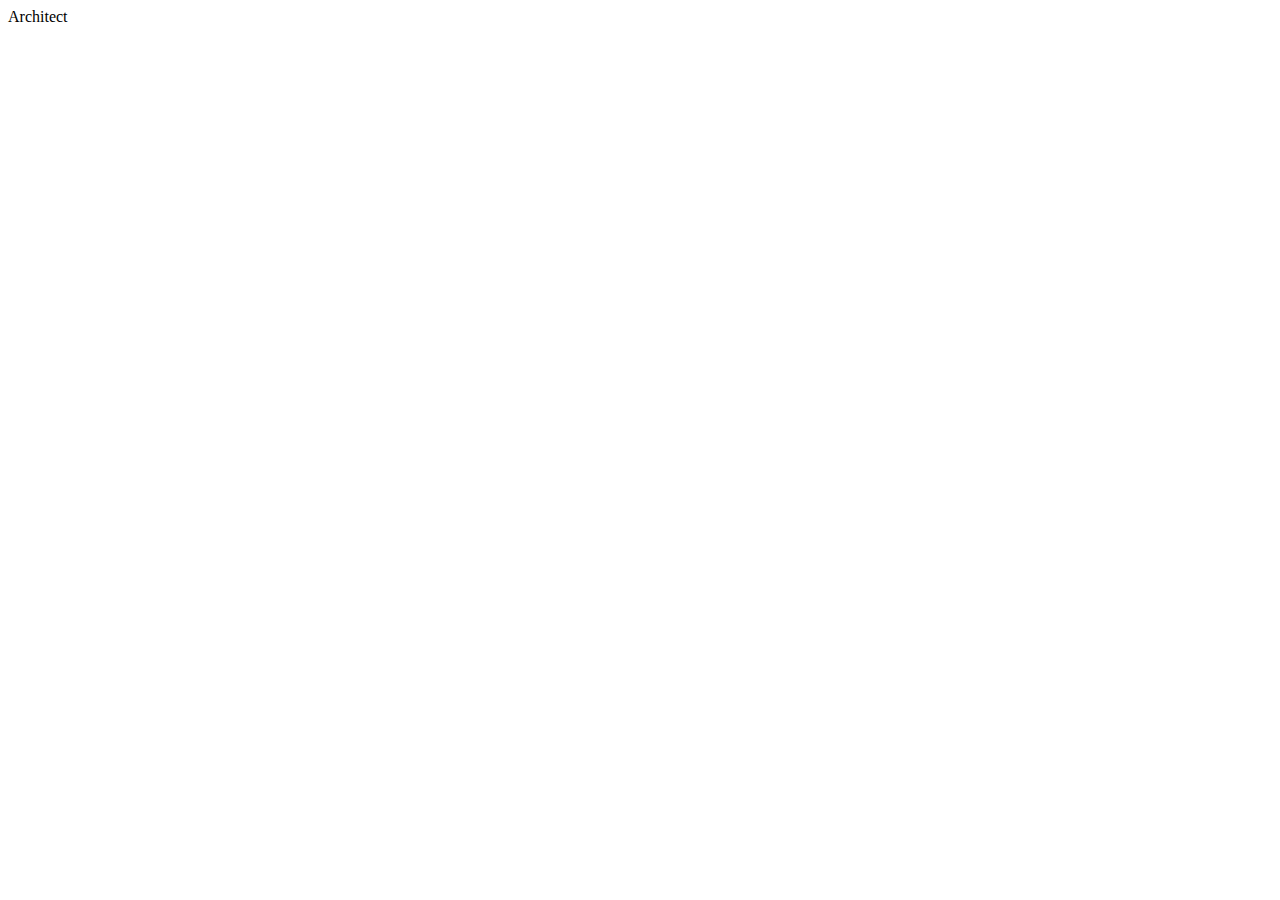
==== public/index.html @ 7e73667e "commit" ====
<!DOCTYPE html>
<html lang="ko">
<head>
  <meta charset="UTF-8">
  <meta name="viewport" content="width=device-width, initial-scale=1.0">
  <meta http-equiv="X-UA-Compatible" content="ie=edge">
  <title>Architect</title>
</head>
<body>
  Architect
</body>
</html>
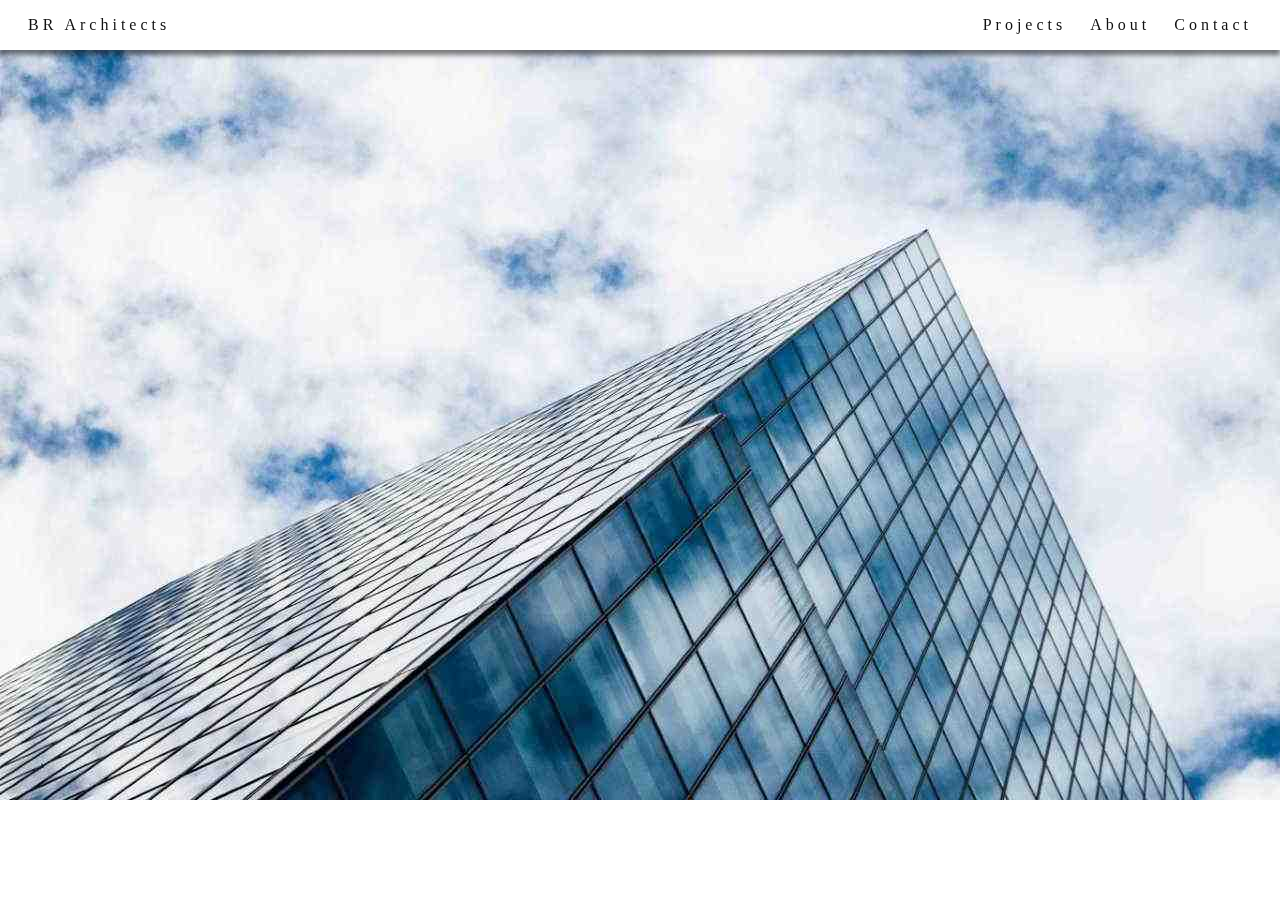
==== commit 748ec6ff: "commit" ====
--- a/public/index.html
+++ b/public/index.html
@@ -5,8 +5,22 @@
   <meta name="viewport" content="width=device-width, initial-scale=1.0">
   <meta http-equiv="X-UA-Compatible" content="ie=edge">
   <title>Architect</title>
+  <link rel="stylesheet" href="css/base.css">
+  <link rel="stylesheet" href="css/index.css">
 </head>
 <body>
-  Architect
+  <div class="header clear">
+    <div class="logo">
+      <span>BR</span> Architects
+    </div>
+    <div class="navs">
+      <div>Projects</div>
+      <div>About</div>
+      <div>Contact</div>
+    </div>
+  </div>
+  <div>
+    <img src="img/architect.jpg" alt="">
+  </div>
 </body>
 </html>--- a/public/css/base.css
+++ b/public/css/base.css
@@ -0,0 +1,23 @@
+html, body {margin: 0; padding: 0; font-size: 16px; color: #111;}
+div, p, ul, li, ol, dl, dd, dt, form, h1, h2, h3, h4, h5, h6 {margin: 0; padding: 0; box-sizing: border-box;}
+ul, ol, li {list-style: none;}
+img {margin: 0; padding: 0; border: 0;}
+table, thead, tbody, tfoot, tr, td, th {border: 0; padding: 0; margin: 0;}
+table, td {border-spacing: 0; border-collapse: collapse;}
+input {box-sizing: border-box;}
+button {border: none;}
+
+/* 공통사항 */
+.clear:after {display: block; content: ""; clear: both;}
+.pointer {cursor: pointer;}
+.img {width: 100%;}
+
+.txt-red {color: red;}
+.txt-blue {color: blue;}
+.txt-orange {color: orange;}
+.txt-dark-blue {color: rgb(11, 34, 65);}
+
+.bg-red {background-color: red;}
+.bg-light-gray {background-color: #ccc;}
+.bg-dark-gray {background-color: #666;}
+.bg-gray {background-color: #999;}
--- a/public/css/index.css
+++ b/public/css/index.css
@@ -0,0 +1,7 @@
+/* box-shadow: 좌우 상하 퍼짐값 컬러 */
+.header {background-color: #fff; padding: 8px 16px; letter-spacing: 4px; box-shadow: 0 5px 5px rgba(0,0,0,0.5); position: fixed; width: 100%;}
+.header > .logo {float: left; padding: 8px 12px; cursor: pointer;}
+.header > .logo:hover {background-color: #ccc;}
+.header > .navs {float: right;}
+.header > .navs > div {float: left; padding: 8px 12px; cursor: pointer;}
+.header > .navs > div:hover {background-color: #ccc;}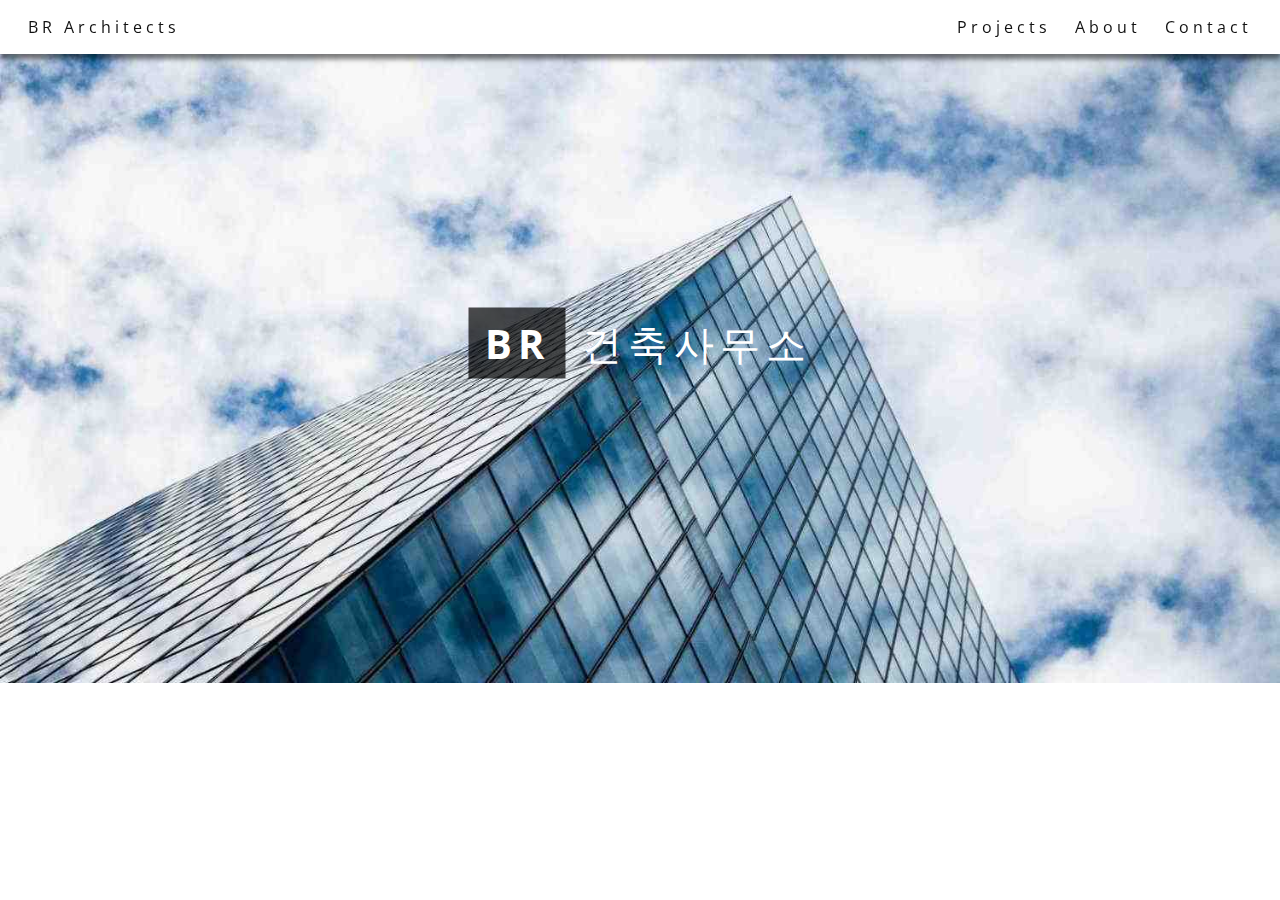
==== commit 74944718: "commit" ====
--- a/public/index.html
+++ b/public/index.html
@@ -5,7 +5,7 @@
   <meta name="viewport" content="width=device-width, initial-scale=1.0">
   <meta http-equiv="X-UA-Compatible" content="ie=edge">
   <title>Architect</title>
-  <link rel="stylesheet" href="css/base.css">
+  <!-- <link rel="stylesheet" href="css/base.css"> -->
   <link rel="stylesheet" href="css/index.css">
 </head>
 <body>
@@ -19,8 +19,17 @@
       <div>Contact</div>
     </div>
   </div>
-  <div>
-    <img src="img/architect.jpg" alt="">
+  <div class="wrap">
+    <div class="bans">
+      <img src="img/architect.jpg" alt="" class="img">
+      <div class="c-name">
+        <span>BR</span>
+        <span>건축사무소</span>
+      </div>
+    </div>
+  </div>
+  <div class="footer">
+
   </div>
 </body>
 </html>--- a/public/css/index.css
+++ b/public/css/index.css
@@ -1,7 +1,19 @@
+@import url('https://fonts.googleapis.com/css?family=Open+Sans&display=swap');
+/* font-family: 'Open Sans', sans-serif; */
+@import 'base.css';
+
+html, body {font-family: 'Open Sans', sans-serif;}
+
 /* box-shadow: 좌우 상하 퍼짐값 컬러 */
-.header {background-color: #fff; padding: 8px 16px; letter-spacing: 4px; box-shadow: 0 5px 5px rgba(0,0,0,0.5); position: fixed; width: 100%;}
+.header {background-color: #fff; padding: 8px 16px; letter-spacing: 4px; box-shadow: 0 5px 5px rgba(0,0,0,0.5); position: fixed; width: 100%; z-index: 9999;}
 .header > .logo {float: left; padding: 8px 12px; cursor: pointer;}
 .header > .logo:hover {background-color: #ccc;}
 .header > .navs {float: right;}
 .header > .navs > div {float: left; padding: 8px 12px; cursor: pointer;}
-.header > .navs > div:hover {background-color: #ccc;}+.header > .navs > div:hover {background-color: #ccc;}
+
+.wrap {width: 100%; max-width: 1500px; margin: 0 auto;}
+.bans {position: relative;}
+.bans > .c-name {position: absolute; color: #fff; font-size: 40px; 
+	left: 50%; top:50%; transform: translate(-50%, -50%); letter-spacing: 6px;}
+.bans > .c-name > :first-child {background-color: rgba(0,0,0,0.7); padding: 8px 16px; font-weight: bold; font-family: }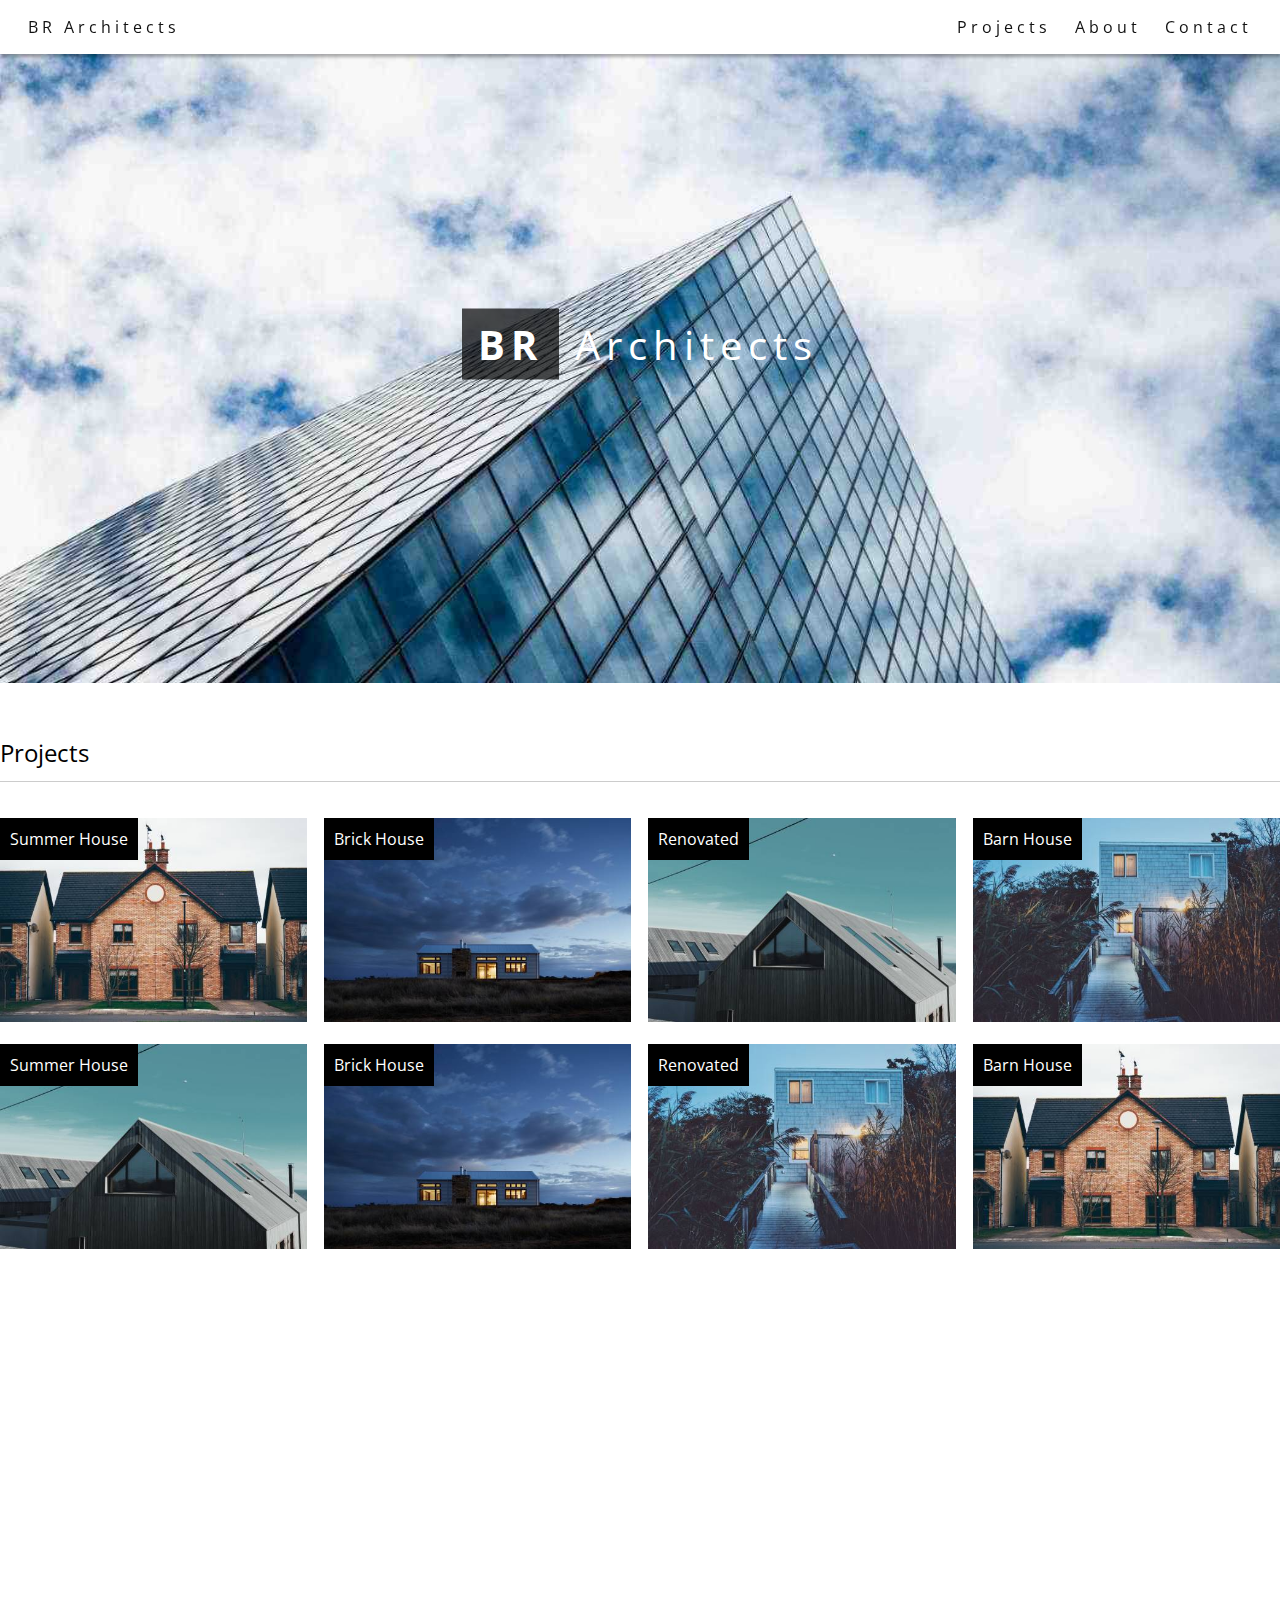
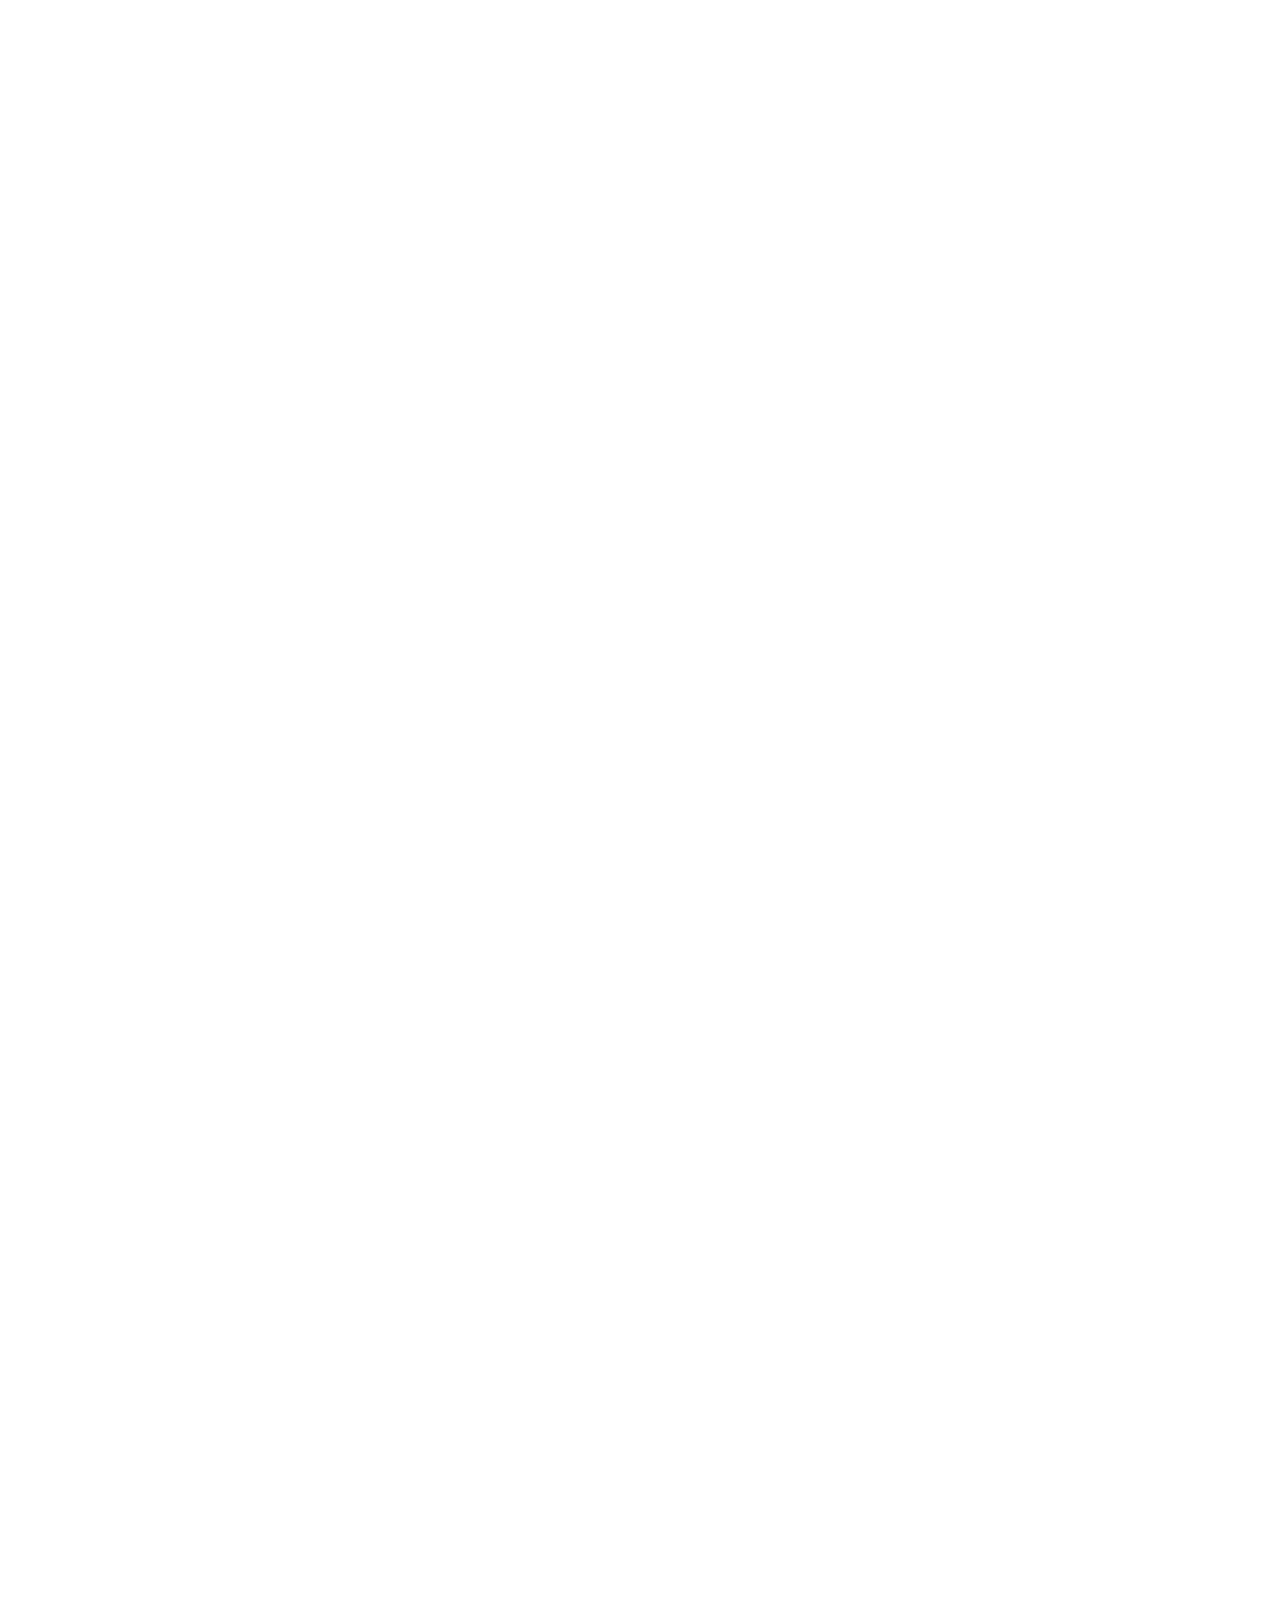
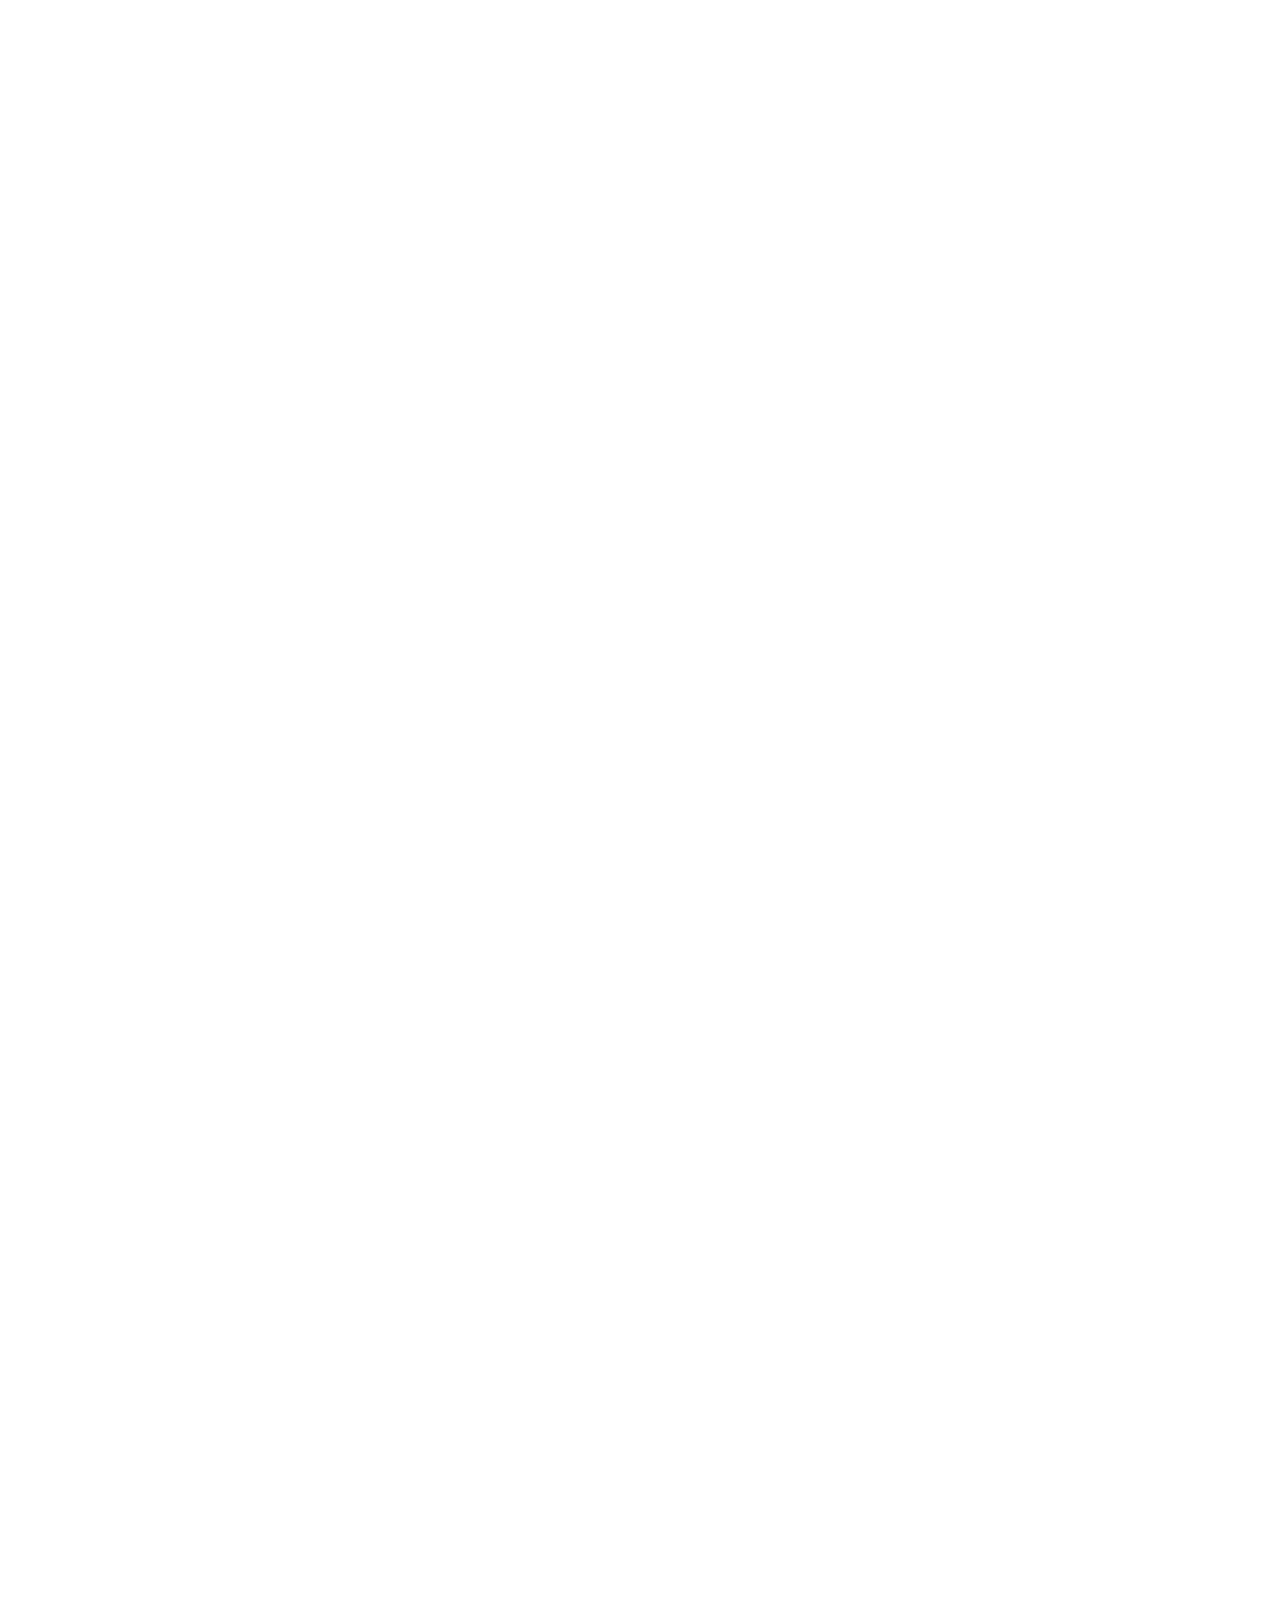
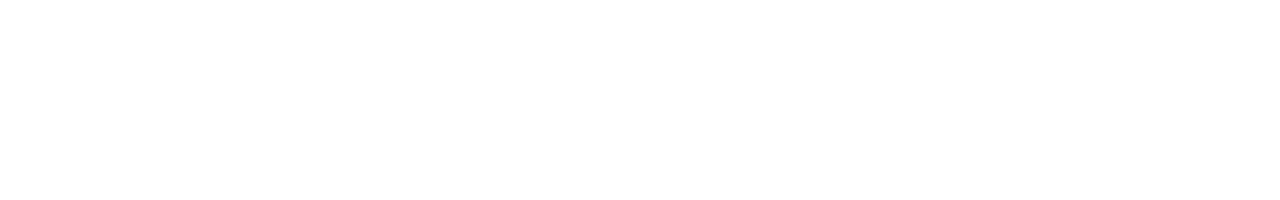
==== commit 84547ba9: "media" ====
--- a/public/index.html
+++ b/public/index.html
@@ -24,7 +24,44 @@
       <img src="img/architect.jpg" alt="" class="img">
       <div class="c-name">
         <span>BR</span>
-        <span>건축사무소</span>
+        <span>Architects</span>
+      </div>
+    </div>
+    <div class="section">
+      <div class="sec-tit">Projects</div>
+      <div class="prds clear">
+        <div class="prd">
+          <img src="img/house2.jpg" alt="상품" class="img">
+          <div class="prd-tit">Summer House</div>
+        </div>
+        <div class="prd">
+          <img src="img/house3.jpg" alt="상품" class="img">
+          <div class="prd-tit">Brick House</div>
+        </div>
+        <div class="prd">
+          <img src="img/house4.jpg" alt="상품" class="img">
+          <div class="prd-tit">Renovated</div>
+        </div>
+        <div class="prd">
+          <img src="img/house5.jpg" alt="상품" class="img">
+          <div class="prd-tit">Barn House</div>
+        </div>
+        <div class="prd">
+          <img src="img/house4.jpg" alt="상품" class="img">
+          <div class="prd-tit">Summer House</div>
+        </div>
+        <div class="prd">
+          <img src="img/house3.jpg" alt="상품" class="img">
+          <div class="prd-tit">Brick House</div>
+        </div>
+        <div class="prd">
+          <img src="img/house5.jpg" alt="상품" class="img">
+          <div class="prd-tit">Renovated</div>
+        </div>
+        <div class="prd">
+          <img src="img/house2.jpg" alt="상품" class="img">
+          <div class="prd-tit">Barn House</div>
+        </div>
       </div>
     </div>
   </div>
--- a/public/css/index.css
+++ b/public/css/index.css
@@ -2,10 +2,10 @@
 /* font-family: 'Open Sans', sans-serif; */
 @import 'base.css';
 
-html, body {font-family: 'Open Sans', sans-serif;}
+html, body {font-family: 'Open Sans', sans-serif; height: 5000px;}
 
 /* box-shadow: 좌우 상하 퍼짐값 컬러 */
-.header {background-color: #fff; padding: 8px 16px; letter-spacing: 4px; box-shadow: 0 5px 5px rgba(0,0,0,0.5); position: fixed; width: 100%; z-index: 9999;}
+.header {background-color: #fff; padding: 8px 16px; letter-spacing: 4px; box-shadow: 0 3px 3px rgba(0,0,0,0.3); position: fixed; width: 100%; z-index: 9999;}
 .header > .logo {float: left; padding: 8px 12px; cursor: pointer;}
 .header > .logo:hover {background-color: #ccc;}
 .header > .navs {float: right;}
@@ -16,4 +16,18 @@
 .bans {position: relative;}
 .bans > .c-name {position: absolute; color: #fff; font-size: 40px; 
 	left: 50%; top:50%; transform: translate(-50%, -50%); letter-spacing: 6px;}
-.bans > .c-name > :first-child {background-color: rgba(0,0,0,0.7); padding: 8px 16px; font-weight: bold; font-family: }+.bans > .c-name > :first-child {background-color: rgba(0,0,0,0.7); padding: 8px 16px; font-weight: bold;}
+
+.section {margin-top: 36px;}
+.sec-tit {padding: 12px 0; font-size: 24px; color: #000; 
+	border-bottom: 1px solid #ccc;}
+.prds {margin-top: 36px;}
+.prd {width: 24%; float: left; margin-right: 1.33%; margin-bottom: 1.33%; position: relative;}
+.prd:nth-child(4), .prd:nth-child(8) {margin-right: 0;}
+.prd-tit {position: absolute; background-color: #000; color: #fff; padding: 10px; 
+	left: 0; top: 0;}
+
+
+@media screen and (max-width: 768px) {
+	.header > .navs {display: none;}
+}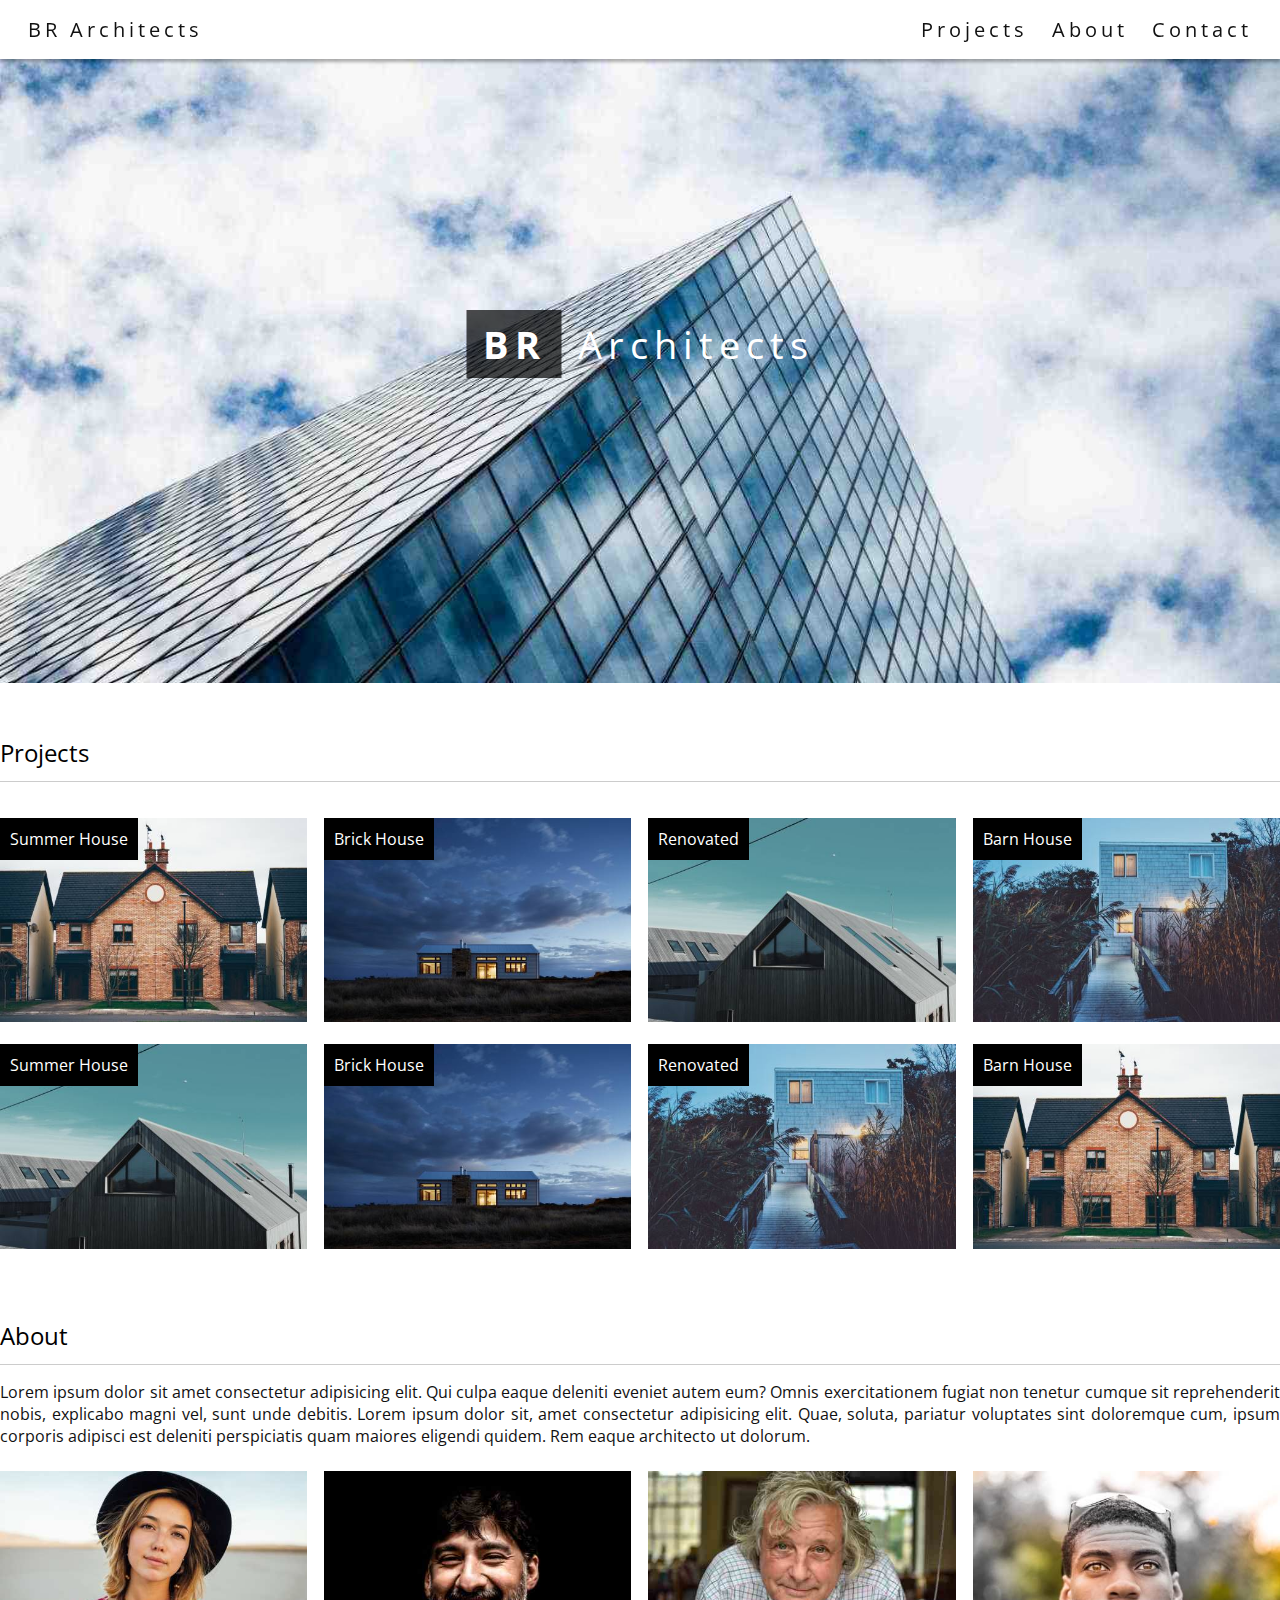
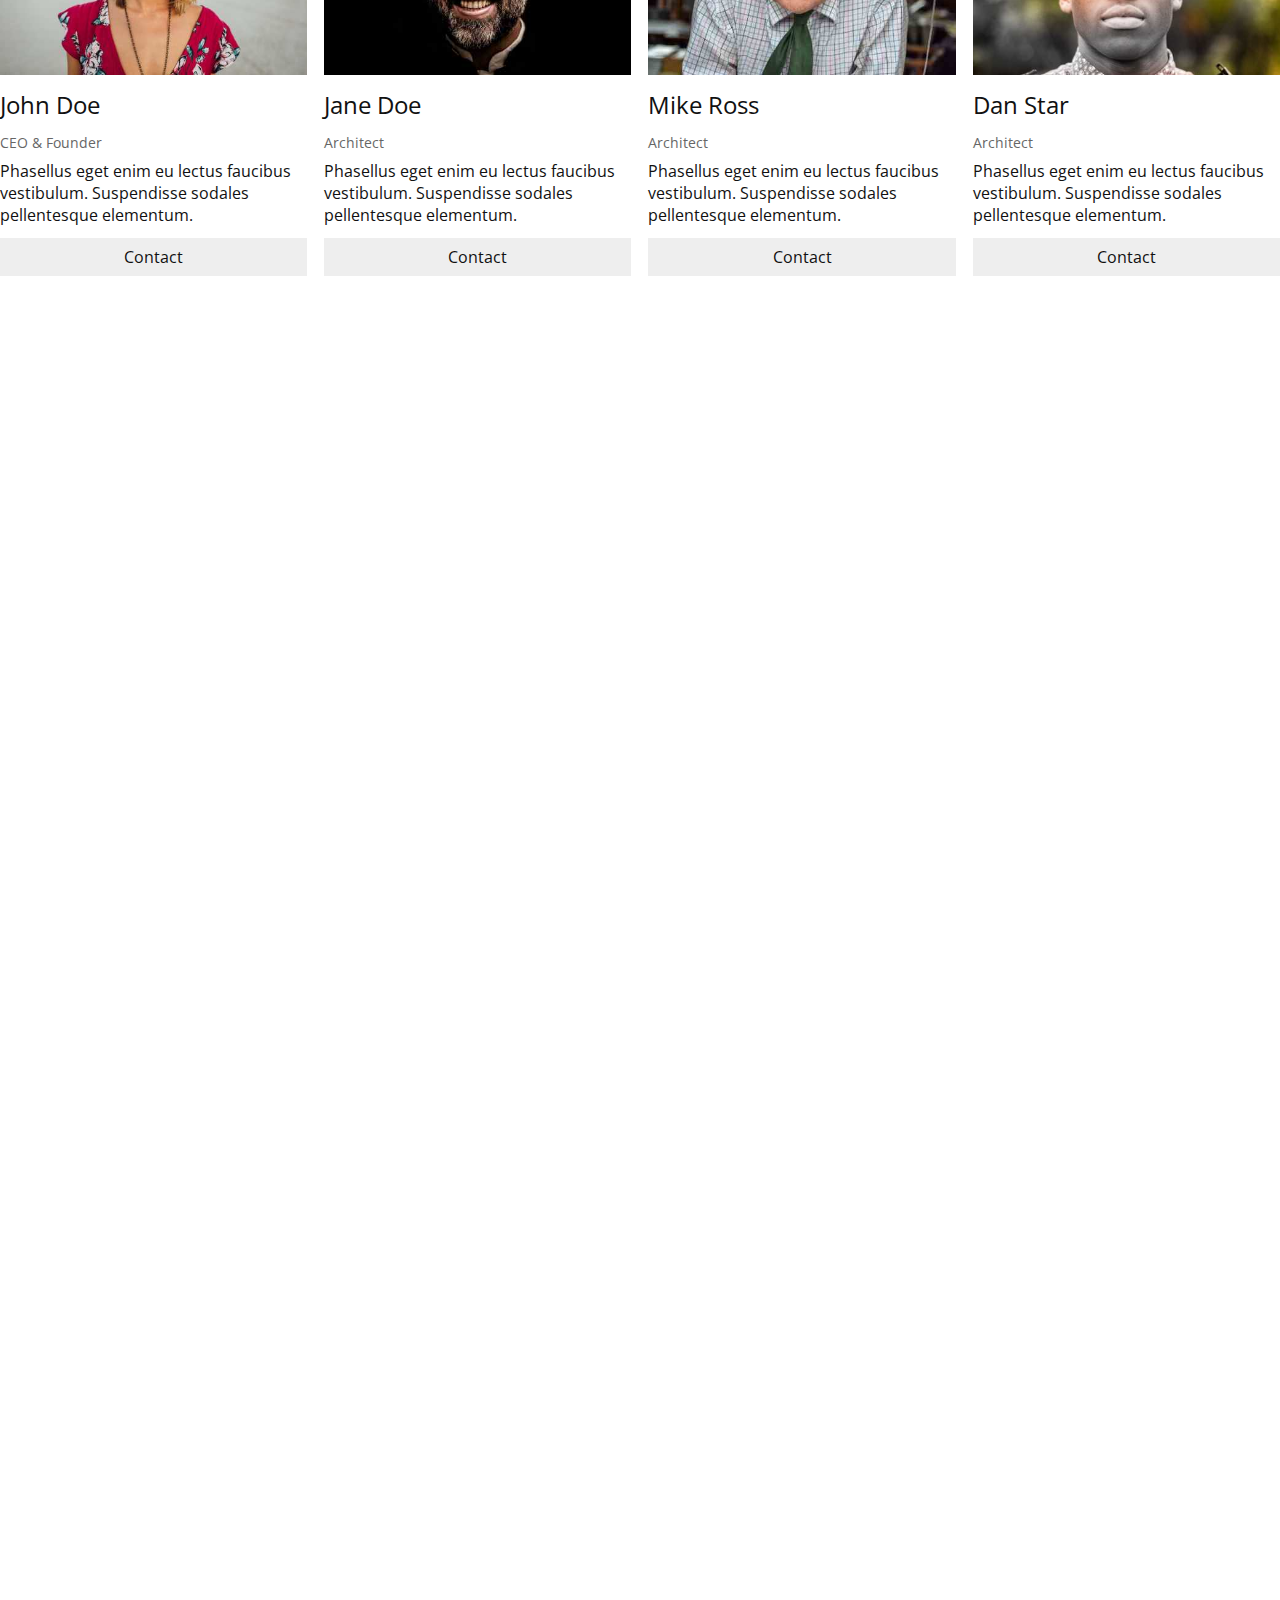
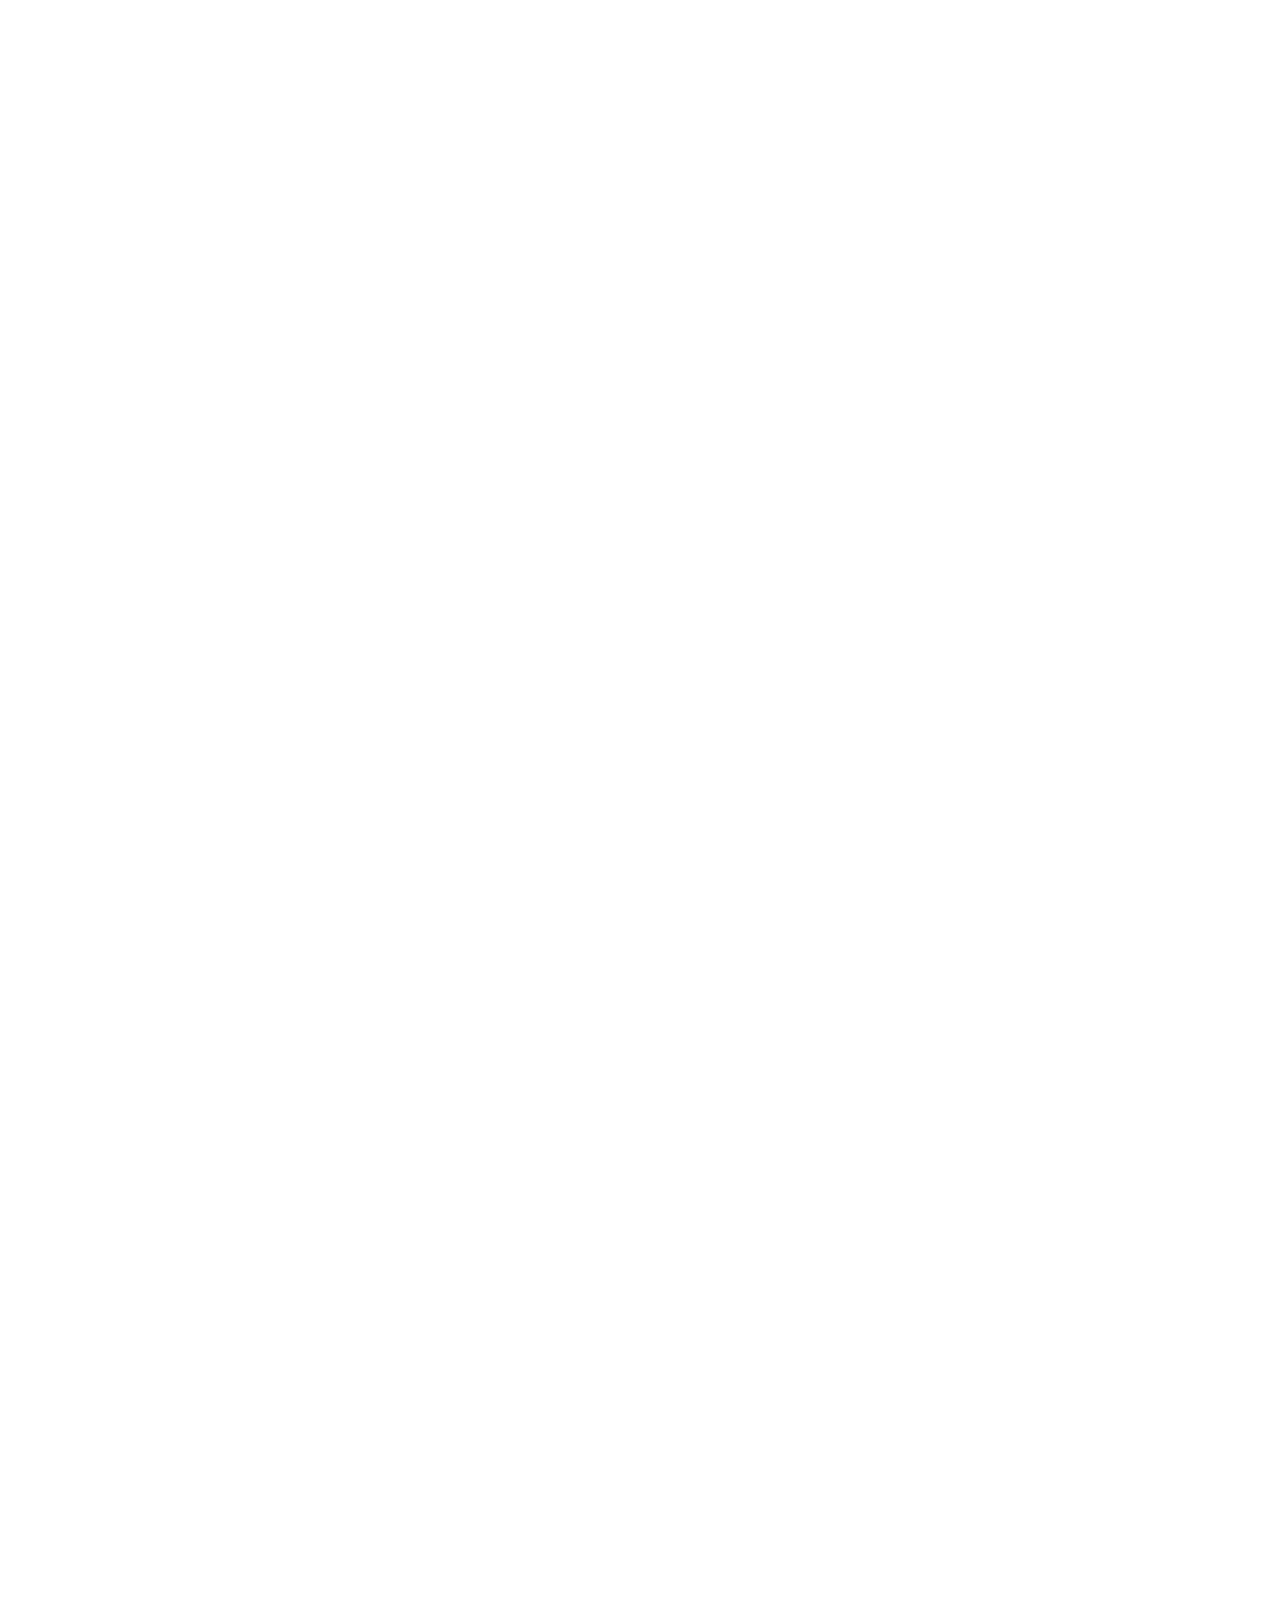
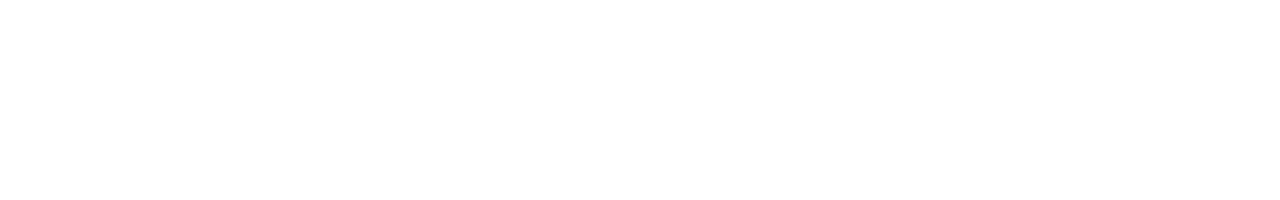
==== commit a3e9acc1: "member" ====
--- a/public/index.html
+++ b/public/index.html
@@ -64,6 +64,58 @@
         </div>
       </div>
     </div>
+    <div class="section">
+      <div class="sec-tit">About</div>
+      <div class="sec-summary">
+        Lorem ipsum dolor sit amet consectetur adipisicing elit. Qui culpa eaque deleniti eveniet autem eum? Omnis exercitationem fugiat non tenetur cumque sit reprehenderit nobis, explicabo magni vel, sunt unde debitis. Lorem ipsum dolor sit, amet consectetur adipisicing elit. Quae, soluta, pariatur voluptates sint doloremque cum, ipsum corporis adipisci est deleniti perspiciatis quam maiores eligendi quidem. Rem eaque architecto ut dolorum.
+      </div>
+      <div class="mems clear">
+        <div class="mem">
+          <div class="mem-img">
+            <img src="img/team1.jpg" alt="팀원" class="img">
+          </div>
+          <div class="mem-name">John Doe</div>
+          <div class="mem-job">CEO & Founder</div>
+          <div class="mem-cont">
+            Phasellus eget enim eu lectus faucibus vestibulum. Suspendisse sodales pellentesque elementum.
+          </div>
+          <div class="mem-bt">Contact</div>
+        </div>
+        <div class="mem">
+          <div class="mem-img">
+            <img src="img/team2.jpg" alt="팀원" class="img">
+          </div>
+          <div class="mem-name">Jane Doe</div>
+          <div class="mem-job">Architect</div>
+          <div class="mem-cont">
+            Phasellus eget enim eu lectus faucibus vestibulum. Suspendisse sodales pellentesque elementum.
+          </div>
+          <div class="mem-bt">Contact</div>
+        </div>
+        <div class="mem">
+          <div class="mem-img">
+            <img src="img/team3.jpg" alt="팀원" class="img">
+          </div>
+          <div class="mem-name">Mike Ross</div>
+          <div class="mem-job">Architect</div>
+          <div class="mem-cont">
+            Phasellus eget enim eu lectus faucibus vestibulum. Suspendisse sodales pellentesque elementum.
+          </div>
+          <div class="mem-bt">Contact</div>
+        </div>
+        <div class="mem">
+          <div class="mem-img">
+            <img src="img/team4.jpg" alt="팀원" class="img">
+          </div>
+          <div class="mem-name">Dan Star</div>
+          <div class="mem-job">Architect</div>
+          <div class="mem-cont">
+            Phasellus eget enim eu lectus faucibus vestibulum. Suspendisse sodales pellentesque elementum.
+          </div>
+          <div class="mem-bt">Contact</div>
+        </div>
+      </div>
+    </div>
   </div>
   <div class="footer">
 
--- a/public/css/index.css
+++ b/public/css/index.css
@@ -6,28 +6,63 @@
 
 /* box-shadow: 좌우 상하 퍼짐값 컬러 */
 .header {background-color: #fff; padding: 8px 16px; letter-spacing: 4px; box-shadow: 0 3px 3px rgba(0,0,0,0.3); position: fixed; width: 100%; z-index: 9999;}
-.header > .logo {float: left; padding: 8px 12px; cursor: pointer;}
+.header > .logo {float: left; padding: 8px 12px; cursor: pointer; font-size: 1.25rem;}
 .header > .logo:hover {background-color: #ccc;}
 .header > .navs {float: right;}
-.header > .navs > div {float: left; padding: 8px 12px; cursor: pointer;}
+.header > .navs > div {float: left; padding: 8px 12px; cursor: pointer; font-size: 1.25rem;}
 .header > .navs > div:hover {background-color: #ccc;}
 
 .wrap {width: 100%; max-width: 1500px; margin: 0 auto;}
 .bans {position: relative;}
-.bans > .c-name {position: absolute; color: #fff; font-size: 40px; 
+.bans > .c-name {position: absolute; color: #fff; font-size: 3vw; 
 	left: 50%; top:50%; transform: translate(-50%, -50%); letter-spacing: 6px;}
 .bans > .c-name > :first-child {background-color: rgba(0,0,0,0.7); padding: 8px 16px; font-weight: bold;}
 
 .section {margin-top: 36px;}
-.sec-tit {padding: 12px 0; font-size: 24px; color: #000; 
+.sec-tit {padding: 12px 0; font-size: 1.5rem; color: #000; 
 	border-bottom: 1px solid #ccc;}
 .prds {margin-top: 36px;}
 .prd {width: 24%; float: left; margin-right: 1.33%; margin-bottom: 1.33%; position: relative;}
 .prd:nth-child(4), .prd:nth-child(8) {margin-right: 0;}
 .prd-tit {position: absolute; background-color: #000; color: #fff; padding: 10px; 
-	left: 0; top: 0;}
+	left: 0; top: 0; font-size: 1rem;}
+
+.sec-summary {margin-top: 1rem; font-size: 1rem; text-align: justify;}
+.mems {margin-top: 1.5rem;}
+.mem {width: 24%; margin-right: 1.33%; margin-bottom: 3%; float: left;}
+.mem:last-child {margin-right: 0;}
+.mem-name {font-size: 1.5rem; padding: 0.5rem 0;}
+.mem-job {font-size: 0.875rem; padding: 0.25rem 0; color: #666;}
+.mem-cont {font-size: 1rem; padding: 0.25rem 0;}
+.mem-bt {font-size: 1rem; margin-top:0.5rem; padding: 0.5rem 0; background-color: #eee; text-align: center; cursor: pointer;}
+.mem-bt:hover {background-color: #ccc;}
 
 
+
+
+
+/* 태블릿 가로 */
+@media screen and (max-width: 1024px) {
+
+}
+
+/* 태블릿 세로 */
 @media screen and (max-width: 768px) {
+	html, body {font-size: 18px;}
+	.wrap {width: 96%;}
 	.header > .navs {display: none;}
+	/* .bans > .c-name > :last-child {display: none;} */
+	.prd {width: 48%; margin-left: 1%; margin-right: 1%;}
+	.mem {width: 48%; margin-left: 1%; margin-right: 1%;}
+}
+
+/* 스마트폰 가로 */
+@media screen and (max-width: 480px) {
+	.prd {width: 100%; margin-left: 0; margin-right: 0;}
+	.mem {width: 100%; margin-left: 0; margin-right: 0;}
+}
+
+/* 스마트폰 세로 */
+@media screen and (max-width: 320px) {
+	html, body {font-size: 20px;}
 }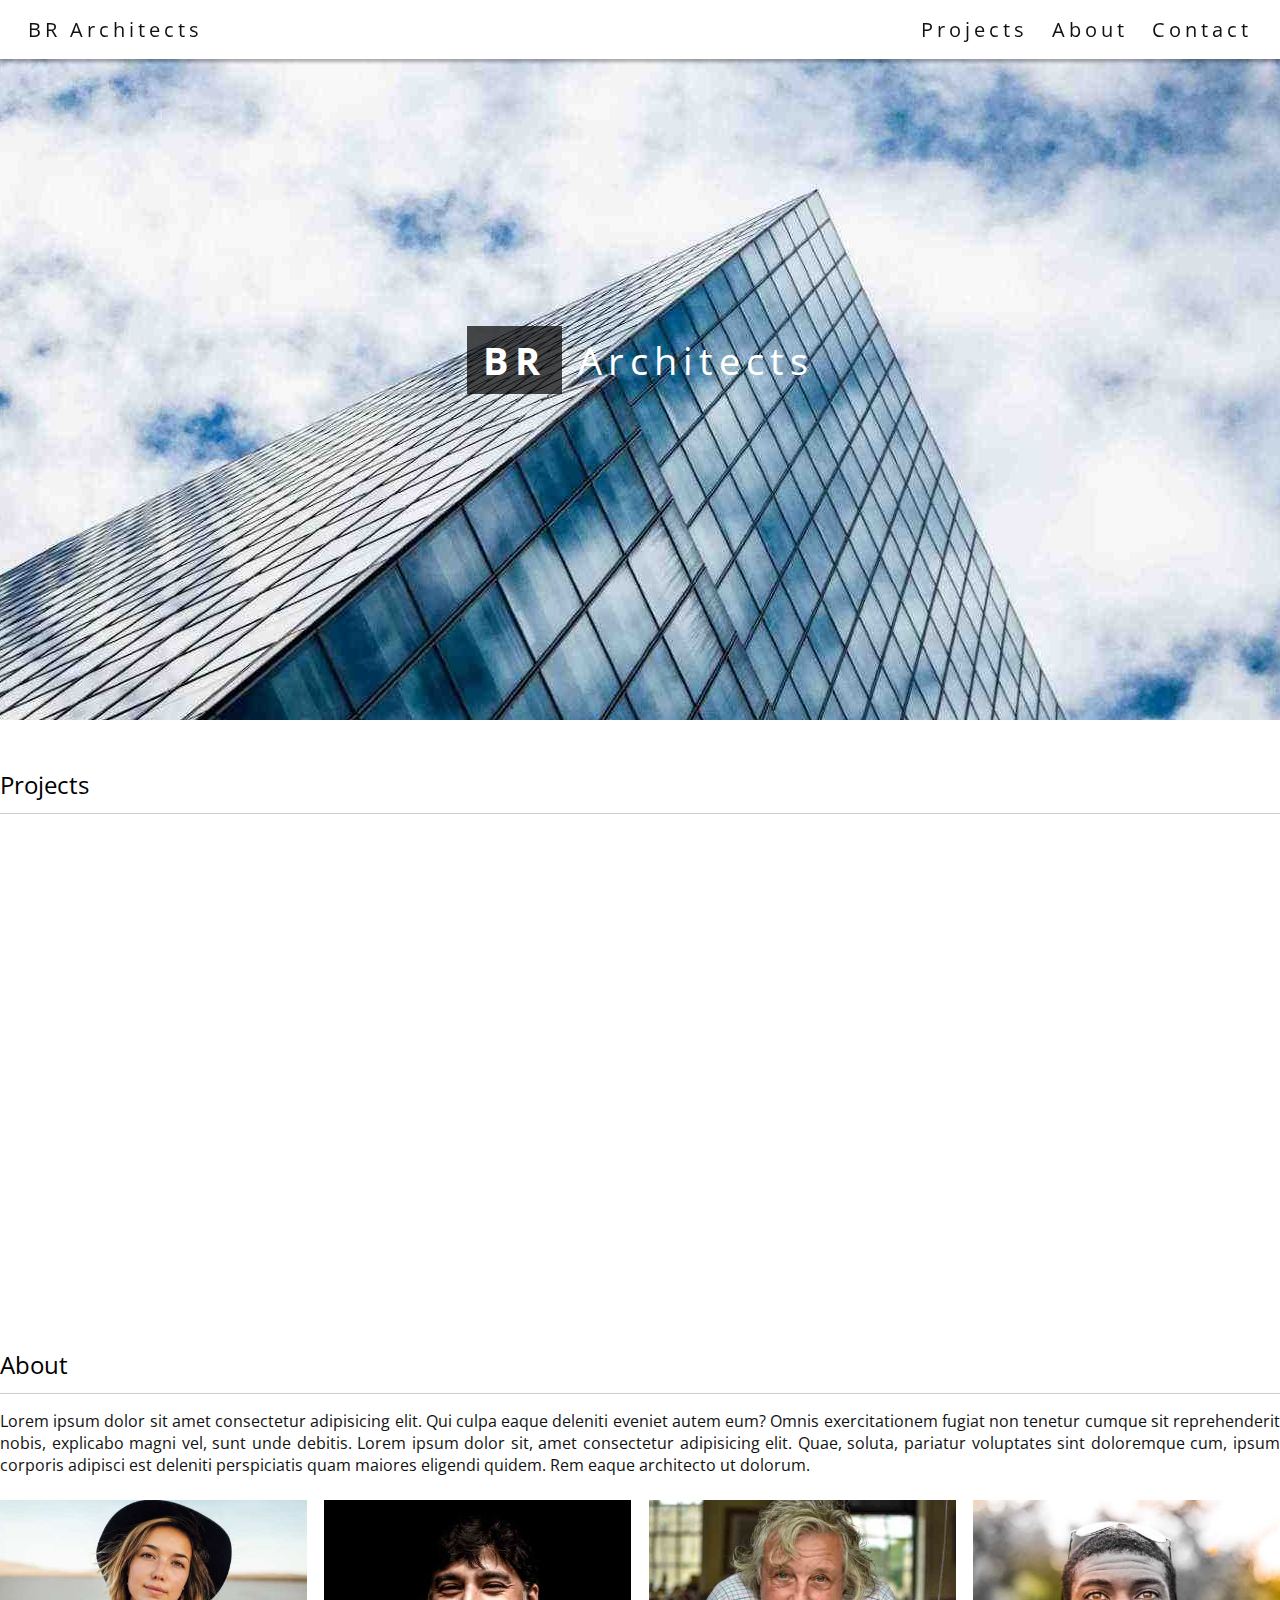
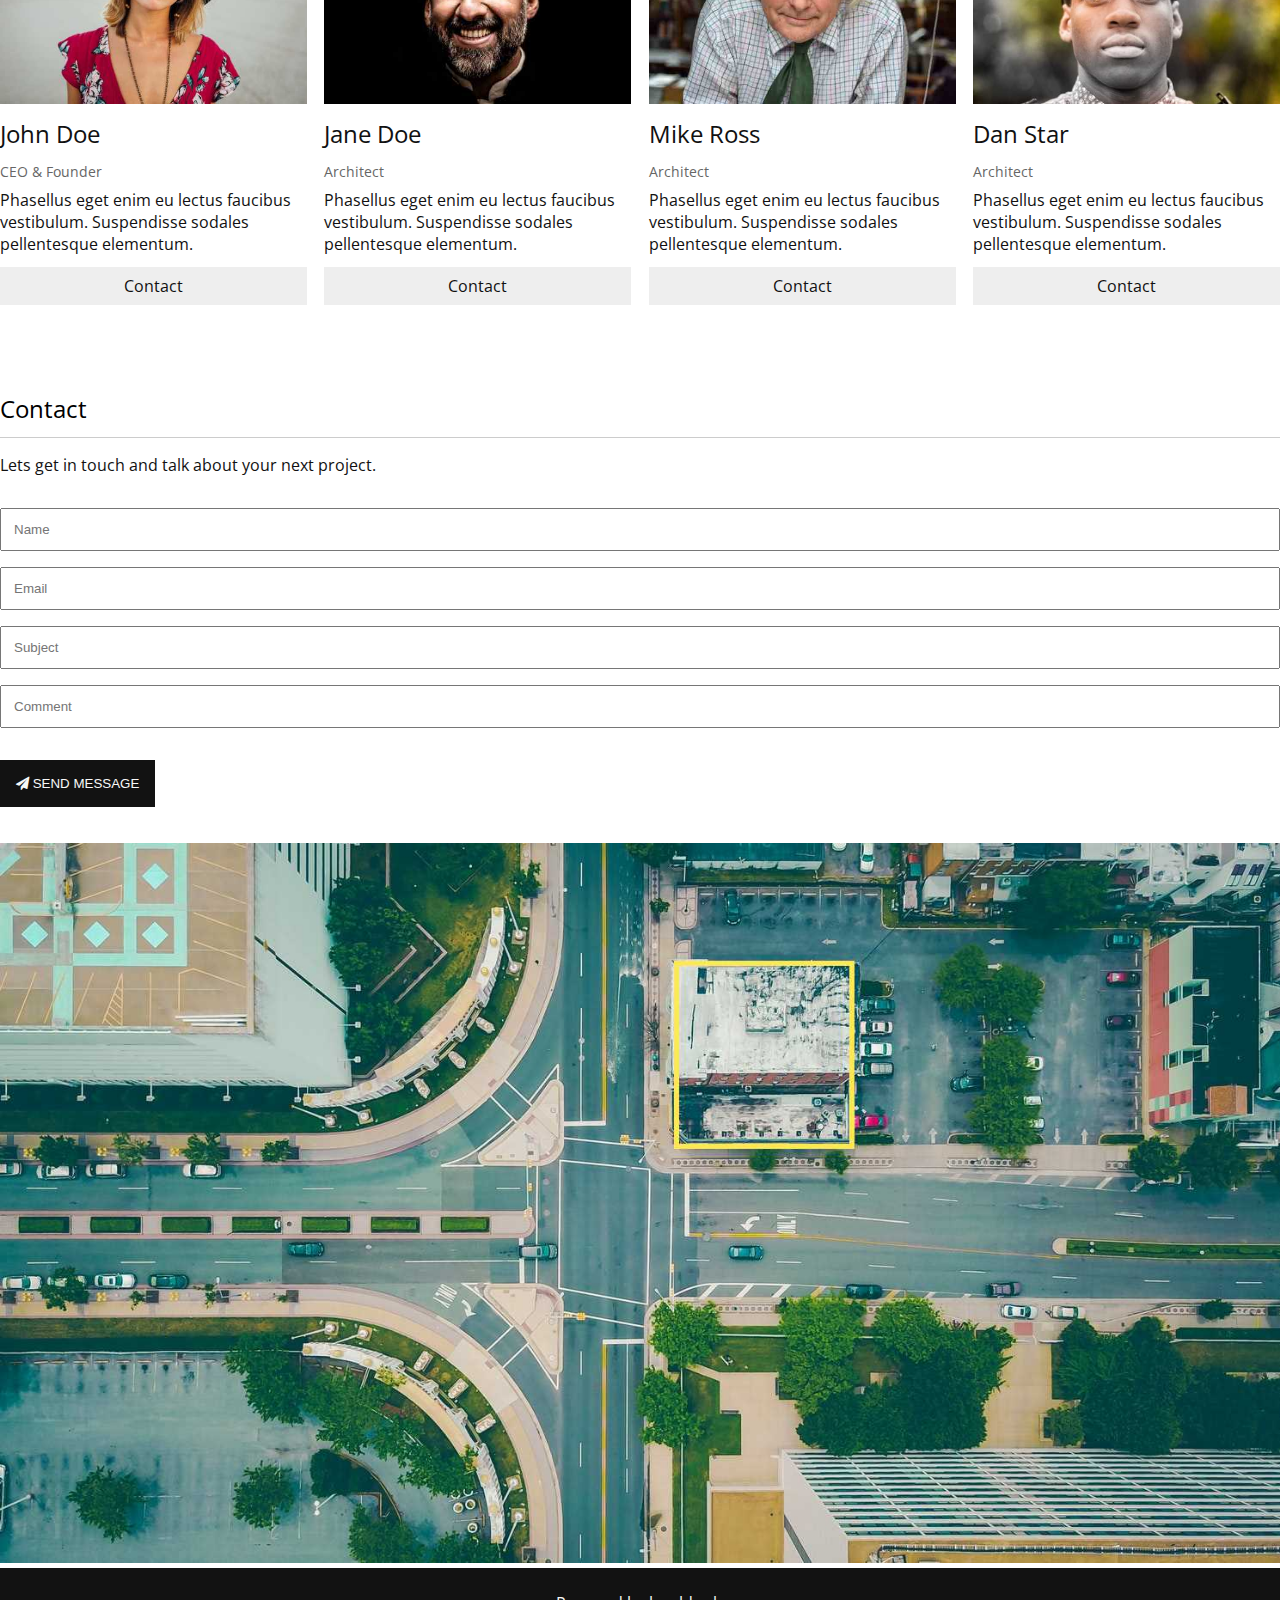
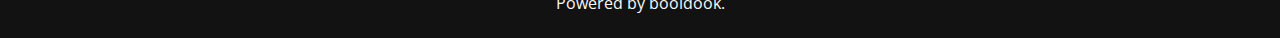
==== commit c822782b: "완성" ====
--- a/public/index.html
+++ b/public/index.html
@@ -5,11 +5,14 @@
   <meta name="viewport" content="width=device-width, initial-scale=1.0">
   <meta http-equiv="X-UA-Compatible" content="ie=edge">
   <title>Architect</title>
+  <link rel="stylesheet" href="https://cdnjs.cloudflare.com/ajax/libs/font-awesome/4.7.0/css/font-awesome.min.css">
+  <link rel="stylesheet" href="css/animate.css">
   <!-- <link rel="stylesheet" href="css/base.css"> -->
   <link rel="stylesheet" href="css/index.css">
+  <script src="js/wow.min.js"></script>
 </head>
 <body>
-  <div class="header clear">
+  <div class="header">
     <div class="logo">
       <span>BR</span> Architects
     </div>
@@ -21,44 +24,44 @@
   </div>
   <div class="wrap">
     <div class="bans">
-      <img src="img/architect.jpg" alt="" class="img">
-      <div class="c-name">
+      <!-- <img src="img/architect.jpg" alt="" class="img"> -->
+      <div class="c-name wow fadeInUp" data-wow-offset="300">
         <span>BR</span>
         <span>Architects</span>
       </div>
     </div>
     <div class="section">
       <div class="sec-tit">Projects</div>
-      <div class="prds clear">
-        <div class="prd">
+      <div class="prds">
+        <div class="prd wow zoomIn" data-wow-offset="300" data-wow-delay="0.1s">
           <img src="img/house2.jpg" alt="상품" class="img">
           <div class="prd-tit">Summer House</div>
         </div>
-        <div class="prd">
+        <div class="prd wow zoomIn" data-wow-offset="300" data-wow-delay="0.3s">
           <img src="img/house3.jpg" alt="상품" class="img">
           <div class="prd-tit">Brick House</div>
         </div>
-        <div class="prd">
+        <div class="prd wow zoomIn" data-wow-offset="300" data-wow-delay="0.2s">
           <img src="img/house4.jpg" alt="상품" class="img">
           <div class="prd-tit">Renovated</div>
         </div>
-        <div class="prd">
+        <div class="prd wow zoomIn" data-wow-offset="300" data-wow-delay="0.5s">
           <img src="img/house5.jpg" alt="상품" class="img">
           <div class="prd-tit">Barn House</div>
         </div>
-        <div class="prd">
+        <div class="prd wow zoomIn" data-wow-offset="300" data-wow-delay="0.1s">
           <img src="img/house4.jpg" alt="상품" class="img">
           <div class="prd-tit">Summer House</div>
         </div>
-        <div class="prd">
+        <div class="prd wow zoomIn" data-wow-offset="300" data-wow-delay="0.25s">
           <img src="img/house3.jpg" alt="상품" class="img">
           <div class="prd-tit">Brick House</div>
         </div>
-        <div class="prd">
+        <div class="prd wow zoomIn" data-wow-offset="300">
           <img src="img/house5.jpg" alt="상품" class="img">
           <div class="prd-tit">Renovated</div>
         </div>
-        <div class="prd">
+        <div class="prd wow zoomIn" data-wow-offset="300" data-wow-delay="0.8s">
           <img src="img/house2.jpg" alt="상품" class="img">
           <div class="prd-tit">Barn House</div>
         </div>
@@ -69,7 +72,7 @@
       <div class="sec-summary">
         Lorem ipsum dolor sit amet consectetur adipisicing elit. Qui culpa eaque deleniti eveniet autem eum? Omnis exercitationem fugiat non tenetur cumque sit reprehenderit nobis, explicabo magni vel, sunt unde debitis. Lorem ipsum dolor sit, amet consectetur adipisicing elit. Quae, soluta, pariatur voluptates sint doloremque cum, ipsum corporis adipisci est deleniti perspiciatis quam maiores eligendi quidem. Rem eaque architecto ut dolorum.
       </div>
-      <div class="mems clear">
+      <div class="mems">
         <div class="mem">
           <div class="mem-img">
             <img src="img/team1.jpg" alt="팀원" class="img">
@@ -116,9 +119,32 @@
         </div>
       </div>
     </div>
+    <div class="section">
+      <div class="sec-tit">Contact</div>
+      <div class="sec-summary">
+        Lets get in touch and talk about your next project.
+      </div>
+      <form action="#" class="contact-form">
+        <ul class="ins">
+          <li><input type="text" placeholder="Name"></li>
+          <li><input type="text" placeholder="Email"></li>
+          <li><input type="text" placeholder="Subject"></li>
+          <li><input type="text" placeholder="Comment"></li>
+        </ul>
+        <div class="bts">
+          <button><i class="fa fa-paper-plane"></i> SEND MESSAGE</button>
+        </div>
+      </form> 
+    </div>
+    <div class="section">
+      <img src="img/map.jpg" alt="약도" class="img">
+    </div>
   </div>
   <div class="footer">
-
+    Powered by booldook.
   </div>
+  <script>
+    new WOW().init();
+  </script>
 </body>
 </html>--- a/public/css/base.css
+++ b/public/css/base.css
@@ -1,4 +1,4 @@
-html, body {margin: 0; padding: 0; font-size: 16px; color: #111;}
+html, body {margin: 0; padding: 0; font-size: 16px; color: #111; box-sizing: border-box; height: 100%;}
 div, p, ul, li, ol, dl, dd, dt, form, h1, h2, h3, h4, h5, h6 {margin: 0; padding: 0; box-sizing: border-box;}
 ul, ol, li {list-style: none;}
 img {margin: 0; padding: 0; border: 0;}
--- a/public/css/index.css
+++ b/public/css/index.css
@@ -2,35 +2,41 @@
 /* font-family: 'Open Sans', sans-serif; */
 @import 'base.css';
 
-html, body {font-family: 'Open Sans', sans-serif; height: 5000px;}
+html, body {font-family: 'Open Sans', sans-serif;}
 
 /* box-shadow: 좌우 상하 퍼짐값 컬러 */
-.header {background-color: #fff; padding: 8px 16px; letter-spacing: 4px; box-shadow: 0 3px 3px rgba(0,0,0,0.3); position: fixed; width: 100%; z-index: 9999;}
-.header > .logo {float: left; padding: 8px 12px; cursor: pointer; font-size: 1.25rem;}
+.header {background-color: #fff; padding: 8px 16px; letter-spacing: 4px; box-shadow: 0 3px 3px rgba(0,0,0,0.3); position: fixed; width: 100%; z-index: 9999; display: flex; justify-content: space-between;}
+.header > .logo {padding: 8px 12px; cursor: pointer; font-size: 1.25rem;}
 .header > .logo:hover {background-color: #ccc;}
-.header > .navs {float: right;}
-.header > .navs > div {float: left; padding: 8px 12px; cursor: pointer; font-size: 1.25rem;}
+.header > .navs {display: flex;}
+.header > .navs > div {padding: 8px 12px; cursor: pointer; font-size: 1.25rem;}
 .header > .navs > div:hover {background-color: #ccc;}
 
 .wrap {width: 100%; max-width: 1500px; margin: 0 auto;}
+.bans {width: 100%; height: 80vh; background: url(../img/architect.jpg) no-repeat center; display: flex; justify-content: center; align-items: center;}
+.bans > .c-name {color: #fff; font-size: 3vw; letter-spacing: 6px;}
+/*
 .bans {position: relative;}
 .bans > .c-name {position: absolute; color: #fff; font-size: 3vw; 
 	left: 50%; top:50%; transform: translate(-50%, -50%); letter-spacing: 6px;}
+*/
 .bans > .c-name > :first-child {background-color: rgba(0,0,0,0.7); padding: 8px 16px; font-weight: bold;}
 
 .section {margin-top: 36px;}
 .sec-tit {padding: 12px 0; font-size: 1.5rem; color: #000; 
 	border-bottom: 1px solid #ccc;}
-.prds {margin-top: 36px;}
-.prd {width: 24%; float: left; margin-right: 1.33%; margin-bottom: 1.33%; position: relative;}
-.prd:nth-child(4), .prd:nth-child(8) {margin-right: 0;}
+.prds {margin-top: 36px; display: flex; flex-wrap: wrap; justify-content: space-between;}
+.prd {flex: 0 1 24%; margin-bottom: 1.2%; position: relative;}
+/* .prd {width: 24%; float: left; margin-right: 1.33%; margin-bottom: 1.33%; position: relative;}
+.prd:nth-child(4), .prd:nth-child(8) {margin-right: 0;} */
 .prd-tit {position: absolute; background-color: #000; color: #fff; padding: 10px; 
 	left: 0; top: 0; font-size: 1rem;}
 
 .sec-summary {margin-top: 1rem; font-size: 1rem; text-align: justify;}
-.mems {margin-top: 1.5rem;}
-.mem {width: 24%; margin-right: 1.33%; margin-bottom: 3%; float: left;}
-.mem:last-child {margin-right: 0;}
+.mems {margin-top: 1.5rem; display: flex; justify-content: space-between; flex-wrap: wrap;}
+.mem {flex: 0 1 24%; margin-bottom: 3%;}
+/* .mem {width: 24%; margin-right: 1.33%; margin-bottom: 3%; float: left;}
+.mem:last-child {margin-right: 0;} */
 .mem-name {font-size: 1.5rem; padding: 0.5rem 0;}
 .mem-job {font-size: 0.875rem; padding: 0.25rem 0; color: #666;}
 .mem-cont {font-size: 1rem; padding: 0.25rem 0;}
@@ -38,8 +44,15 @@
 .mem-bt:hover {background-color: #ccc;}
 
 
+.contact-form > .ins {margin-top: 1.5rem;}
+.contact-form > .ins > li {padding: 0.5rem 0;}
+.contact-form > .ins input {width: 100%; padding: 0.75rem;}
+.contact-form > .bts {margin: 1.5rem 0;}
+.contact-form > .bts > button {padding: 1rem; background-color: #121212; color: #f8f8f8; cursor: pointer;}
+.contact-form > .bts > button:hover {background-color: #ddd; color: #121212;}
 
 
+.footer {padding: 1.5rem 0; text-align: center; color: #f8f8f8; background-color: #121212;}
 
 /* 태블릿 가로 */
 @media screen and (max-width: 1024px) {
@@ -52,14 +65,14 @@
 	.wrap {width: 96%;}
 	.header > .navs {display: none;}
 	/* .bans > .c-name > :last-child {display: none;} */
-	.prd {width: 48%; margin-left: 1%; margin-right: 1%;}
-	.mem {width: 48%; margin-left: 1%; margin-right: 1%;}
+	.prd {flex-basis: 49%;}
+	.mem {flex-basis: 49%;}
 }
 
 /* 스마트폰 가로 */
 @media screen and (max-width: 480px) {
-	.prd {width: 100%; margin-left: 0; margin-right: 0;}
-	.mem {width: 100%; margin-left: 0; margin-right: 0;}
+	.prd {flex-basis: 100%;}
+	.mem {flex-basis: 100%;}
 }
 
 /* 스마트폰 세로 */
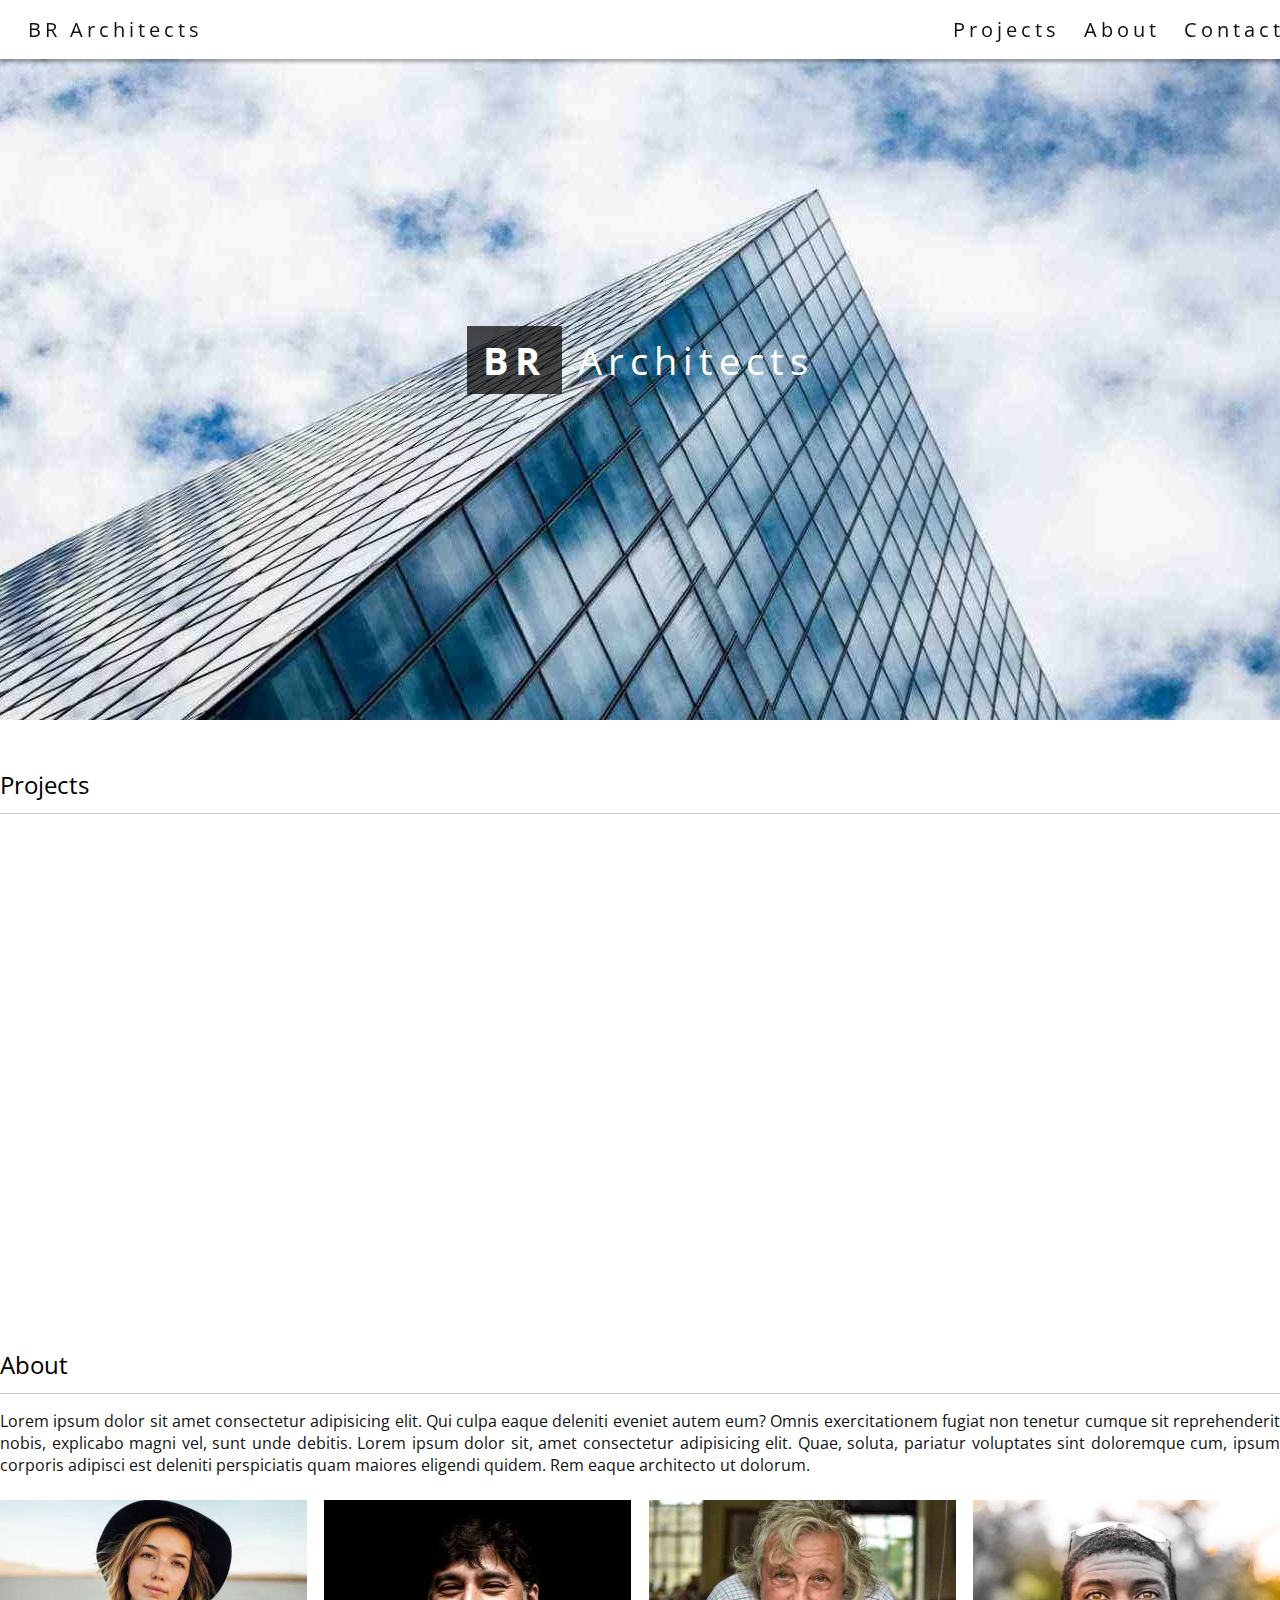
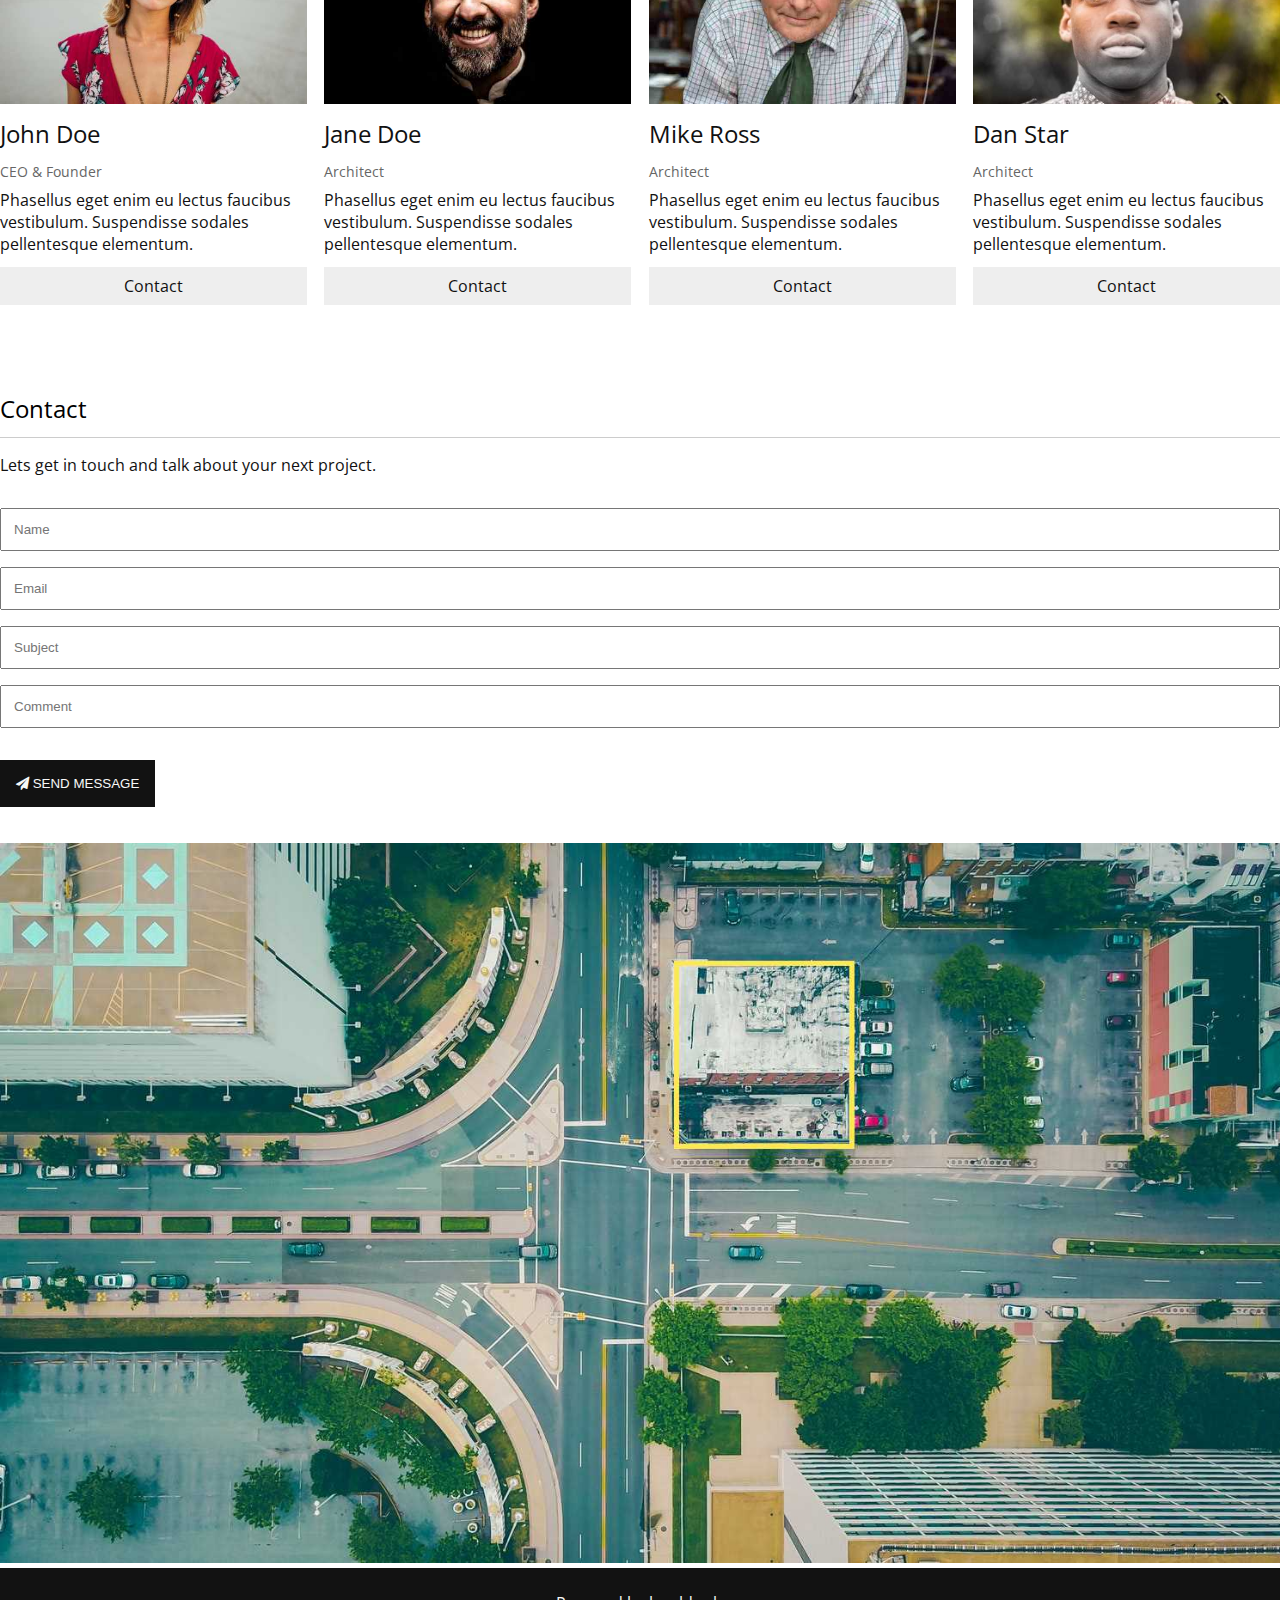
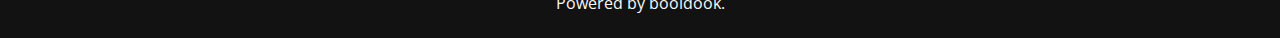
==== commit b2568d5d: "완성" ====
--- a/public/index.html
+++ b/public/index.html
@@ -12,7 +12,7 @@
   <script src="js/wow.min.js"></script>
 </head>
 <body>
-  <div class="header">
+  <header class="header">
     <div class="logo">
       <span>BR</span> Architects
     </div>
@@ -21,7 +21,7 @@
       <div>About</div>
       <div>Contact</div>
     </div>
-  </div>
+  </header>
   <div class="wrap">
     <div class="bans">
       <!-- <img src="img/architect.jpg" alt="" class="img"> -->
